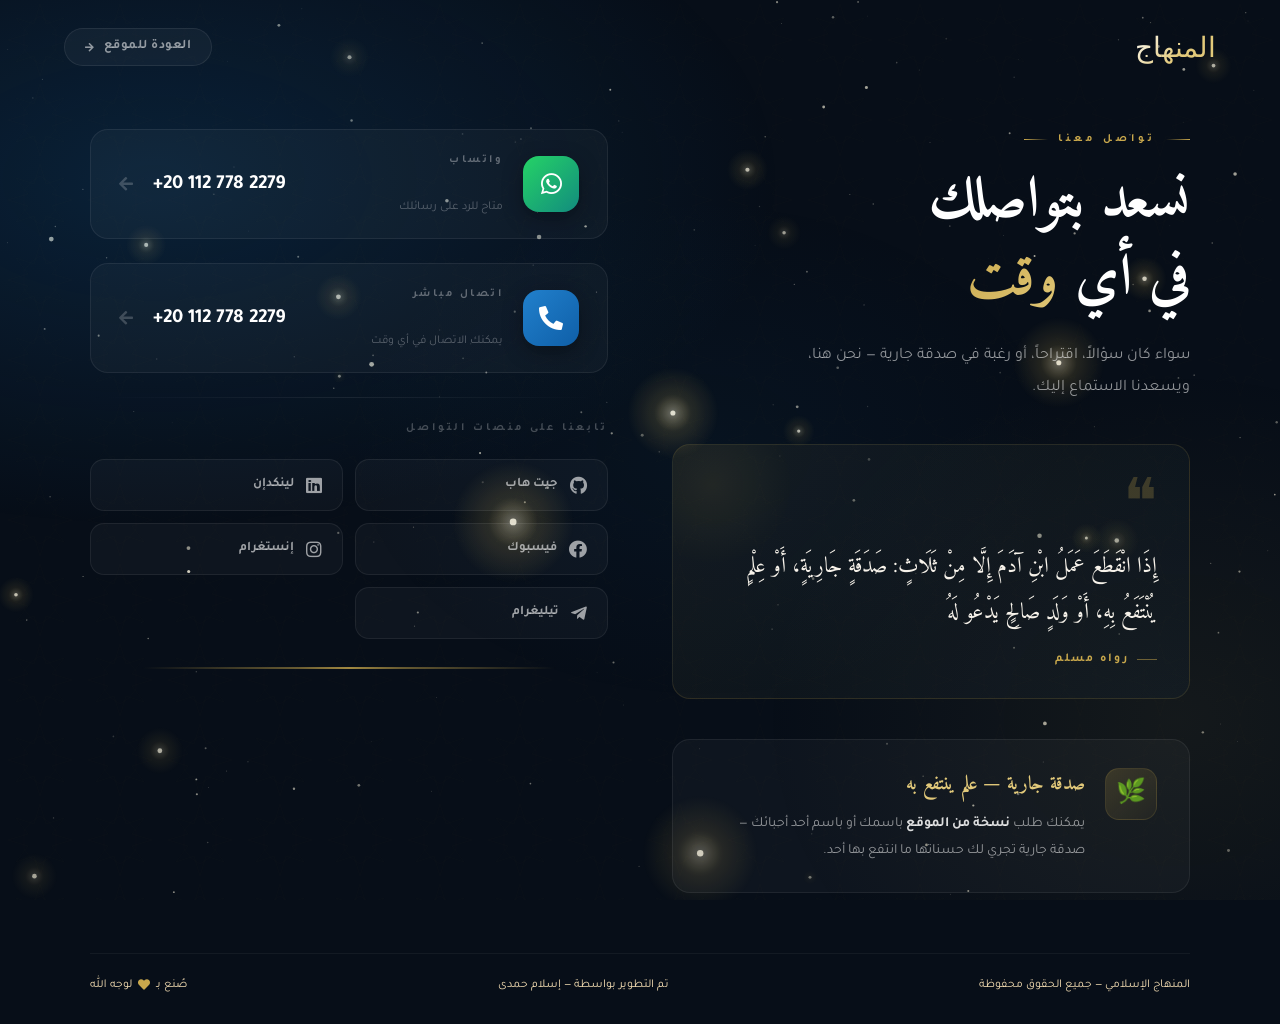
==== contact.html @ 3264b345 "create countact us bage p1" ====
<!DOCTYPE html>
<html lang="ar" dir="rtl">
  <head>
    <meta charset="UTF-8" />
    <meta name="viewport" content="width=device-width, initial-scale=1.0" />
    <title>تواصل معنا — المنهاج الإسلامي</title>
    <link
      rel="stylesheet"
      type="text/css"
      href="https://www.fontstatic.com/f=thuluth-decorated"
    />
    <link rel="preconnect" href="https://fonts.googleapis.com" />
    <link rel="preconnect" href="https://fonts.gstatic.com" crossorigin />
    <link
      href="https://fonts.googleapis.com/css2?family=Amiri:ital,wght@0,400;0,700;1,400&family=Tajawal:wght@300;400;500;700;900&display=swap"
      rel="stylesheet"
    />
    <link
      rel="stylesheet"
      href="https://cdnjs.cloudflare.com/ajax/libs/font-awesome/5.15.2/css/all.min.css"
    />
    <style>
      :root {
        --navy: #070e18;
        --navy2: #0d1a28;
        --navy3: #122035;
        --blue: #1565a8;
        --blue-lt: #1e80d4;
        --gold: #c9a84c;
        --gold-lt: #e2c97a;
        --gold-dim: rgba(201, 168, 76, 0.15);
        --gold-glow: rgba(201, 168, 76, 0.35);
        --white: #f7f2ea;
        --radius: 18px;
        --tr: 0.35s cubic-bezier(0.4, 0, 0.2, 1);
      }

      *,
      *::before,
      *::after {
        margin: 0;
        padding: 0;
        box-sizing: border-box;
      }
      html {
        scroll-behavior: smooth;
      }

      body {
        font-family: "Tajawal", sans-serif;
        background: var(--navy);
        color: var(--white);
        min-height: 100vh;
        overflow-x: hidden;
      }

      /* ━━━━━━━━━━ BACKGROUND LAYERS ━━━━━━━━━━ */
      #c-stars {
        position: fixed;
        inset: 0;
        z-index: 0;
        pointer-events: none;
      }

      .bg-mesh {
        position: fixed;
        inset: 0;
        z-index: 1;
        pointer-events: none;
        background: radial-gradient(
            ellipse 70% 55% at 12% 20%,
            rgba(21, 101, 168, 0.22) 0%,
            transparent 70%
          ),
          radial-gradient(
            ellipse 50% 60% at 92% 80%,
            rgba(201, 168, 76, 0.07) 0%,
            transparent 65%
          ),
          radial-gradient(
            ellipse 40% 40% at 55% 50%,
            rgba(21, 101, 168, 0.06) 0%,
            transparent 70%
          );
      }

      /* Islamic geometric SVG pattern */
      .bg-pattern {
        position: fixed;
        inset: 0;
        z-index: 1;
        pointer-events: none;
        opacity: 0.028;
        background-image: url("data:image/svg+xml,%3Csvg xmlns='http://www.w3.org/2000/svg' width='80' height='80' viewBox='0 0 80 80'%3E%3Cg fill='none' stroke='%23c9a84c' stroke-width='0.6'%3E%3Cpolygon points='40,4 46,24 64,18 52,34 72,40 52,46 64,62 46,56 40,76 34,56 16,62 28,46 8,40 28,34 16,18 34,24'/%3E%3Cpolygon points='40,16 49,22 56,31 56,49 49,58 40,64 31,58 24,49 24,31 31,22'/%3E%3C/g%3E%3C/svg%3E");
        background-size: 80px 80px;
      }

      /* ━━━━━━━━━━ LAYOUT ━━━━━━━━━━ */
      .page {
        position: relative;
        z-index: 2;
        min-height: 100vh;
        display: grid;
        grid-template-rows: auto 1fr auto;
        padding: 0 clamp(20px, 5vw, 80px);
      }

      /* ━━━━━━━━━━ NAV BAR ━━━━━━━━━━ */
      .c-nav {
        display: flex;
        align-items: center;
        justify-content: space-between;
        padding: 28px 0 0;
        animation: fadeDown 0.8s both;
      }
      .c-nav-logo {
        font-family: "thuluth-decorated", serif;
        font-size: 28px;
        background: linear-gradient(135deg, #fff 0%, var(--gold-lt) 60%);
        -webkit-background-clip: text;
        background-clip: text;
        -webkit-text-fill-color: transparent;
      }
      .back-link {
        display: inline-flex;
        align-items: center;
        gap: 9px;
        color: rgba(255, 255, 255, 0.55);
        font-size: 13px;
        font-weight: 700;
        text-decoration: none;
        transition: var(--tr);
        background: rgba(255, 255, 255, 0.04);
        backdrop-filter: blur(10px);
        border: 1px solid rgba(255, 255, 255, 0.08);
        border-radius: 40px;
        padding: 10px 20px;
        letter-spacing: 0.5px;
      }
      .back-link:hover {
        color: var(--gold-lt);
        border-color: var(--gold-dim);
        background: rgba(201, 168, 76, 0.06);
      }
      .back-link i {
        font-size: 10px;
        transition: transform 0.3s;
      }
      .back-link:hover i {
        transform: translateX(3px);
      }

      /* ━━━━━━━━━━ MAIN CONTENT ━━━━━━━━━━ */
      .c-main {
        display: grid;
        grid-template-columns: 1fr 1fr;
        gap: clamp(32px, 5vw, 72px);
        align-items: start;
        padding: clamp(40px, 7vh, 80px) 0 60px;
        max-width: 1100px;
        margin: 0 auto;
        width: 100%;
      }

      /* ── LEFT PANEL ── */
      .c-left {
        display: flex;
        flex-direction: column;
        gap: 40px;
      }

      .c-hero {
        animation: fadeRight 0.9s 0.1s both;
      }
      .c-eyebrow {
        display: inline-flex;
        align-items: center;
        gap: 10px;
        margin-bottom: 18px;
      }
      .c-eyebrow::before,
      .c-eyebrow::after {
        content: "";
        display: block;
        height: 1px;
        width: 24px;
        background: linear-gradient(90deg, transparent, var(--gold));
      }
      .c-eyebrow::after {
        background: linear-gradient(270deg, transparent, var(--gold));
      }
      .c-eyebrow span {
        font-size: 11px;
        font-weight: 700;
        letter-spacing: 4px;
        text-transform: uppercase;
        color: var(--gold);
      }
      .c-title {
        font-family: "Amiri", serif;
        font-size: clamp(34px, 4.5vw, 58px);
        line-height: 1.35;
        font-weight: 700;
        color: #fff;
        margin-bottom: 20px;
      }
      .c-title em {
        font-style: normal;
        background: linear-gradient(
          135deg,
          var(--gold) 0%,
          var(--gold-lt) 100%
        );
        -webkit-background-clip: text;
        background-clip: text;
        -webkit-text-fill-color: transparent;
      }
      .c-subtitle {
        font-size: 16px;
        line-height: 2;
        color: rgba(255, 255, 255, 0.55);
        max-width: 420px;
      }

      /* Hadith card */
      .hadith-card {
        background: linear-gradient(
          135deg,
          rgba(201, 168, 76, 0.07) 0%,
          rgba(21, 101, 168, 0.05) 100%
        );
        border: 1px solid var(--gold-dim);
        border-radius: var(--radius);
        padding: 32px;
        position: relative;
        overflow: hidden;
        animation: fadeRight 0.9s 0.25s both;
      }
      .hadith-card::before {
        content: "";
        position: absolute;
        top: -40px;
        left: -40px;
        width: 160px;
        height: 160px;
        border-radius: 50%;
        background: radial-gradient(
          circle,
          rgba(201, 168, 76, 0.08) 0%,
          transparent 70%
        );
        pointer-events: none;
      }
      .hadith-mark {
        font-family: serif;
        font-size: 64px;
        line-height: 0.8;
        color: var(--gold);
        opacity: 0.25;
        margin-bottom: 16px;
        display: block;
      }
      .hadith-text {
        font-family: "Amiri", serif;
        font-size: clamp(17px, 2.2vw, 22px);
        line-height: 2.1;
        color: var(--white);
        margin-bottom: 16px;
      }
      .hadith-sanad {
        font-size: 12px;
        font-weight: 700;
        letter-spacing: 2px;
        color: var(--gold);
        text-transform: uppercase;
        display: flex;
        align-items: center;
        gap: 8px;
      }
      .hadith-sanad::before {
        content: "";
        display: block;
        height: 1px;
        width: 20px;
        background: var(--gold);
        opacity: 0.5;
      }

      /* Sadaqa block */
      .sadaqa-card {
        border-radius: var(--radius);
        border: 1px solid rgba(255, 255, 255, 0.07);
        background: rgba(255, 255, 255, 0.03);
        padding: 28px 32px;
        display: flex;
        gap: 20px;
        align-items: flex-start;
        animation: fadeRight 0.9s 0.38s both;
        transition: var(--tr);
      }
      .sadaqa-card:hover {
        border-color: var(--gold-dim);
        background: rgba(201, 168, 76, 0.04);
      }
      .sadaqa-icon-wrap {
        width: 52px;
        height: 52px;
        flex-shrink: 0;
        border-radius: 14px;
        background: linear-gradient(
          135deg,
          rgba(201, 168, 76, 0.2),
          rgba(201, 168, 76, 0.06)
        );
        border: 1px solid var(--gold-dim);
        display: flex;
        align-items: center;
        justify-content: center;
        font-size: 24px;
      }
      .sadaqa-info h3 {
        font-family: "Amiri", serif;
        font-size: 19px;
        color: var(--gold-lt);
        margin-bottom: 10px;
        font-weight: 700;
      }
      .sadaqa-info p {
        font-size: 14px;
        line-height: 1.9;
        color: rgba(255, 255, 255, 0.55);
      }
      .sadaqa-info strong {
        color: rgba(255, 255, 255, 0.85);
      }

      /* ── RIGHT PANEL ── */
      .c-right {
        display: flex;
        flex-direction: column;
        gap: 24px;
      }

      /* Contact cards */
      .contact-card {
        display: flex;
        align-items: center;
        gap: 20px;
        padding: 24px 28px;
        border-radius: var(--radius);
        text-decoration: none;
        color: inherit;
        border: 1px solid rgba(255, 255, 255, 0.07);
        background: rgba(255, 255, 255, 0.03);
        transition: var(--tr);
        position: relative;
        overflow: hidden;
      }
      .contact-card::after {
        content: "";
        position: absolute;
        inset: 0;
        background: linear-gradient(
          135deg,
          var(--card-accent, rgba(201, 168, 76, 0)) 0%,
          transparent 100%
        );
        opacity: 0;
        transition: opacity 0.4s;
      }
      .contact-card:hover {
        transform: translateX(-6px);
      }
      .contact-card:hover::after {
        opacity: 1;
      }

      .contact-card.wa {
        --card-accent: rgba(37, 211, 102, 0.06);
        animation: fadeLeft 0.9s 0.15s both;
      }
      .contact-card.wa:hover {
        border-color: rgba(37, 211, 102, 0.35);
        box-shadow: 0 12px 40px rgba(37, 211, 102, 0.12),
          inset 0 1px 0 rgba(37, 211, 102, 0.08);
      }
      .contact-card.ph {
        --card-accent: rgba(21, 101, 168, 0.06);
        animation: fadeLeft 0.9s 0.25s both;
      }
      .contact-card.ph:hover {
        border-color: rgba(21, 101, 168, 0.4);
        box-shadow: 0 12px 40px rgba(21, 101, 168, 0.18),
          inset 0 1px 0 rgba(21, 101, 168, 0.1);
      }

      .cc-icon {
        width: 56px;
        height: 56px;
        border-radius: 16px;
        flex-shrink: 0;
        display: flex;
        align-items: center;
        justify-content: center;
        font-size: 24px;
        color: #fff;
        box-shadow: 0 6px 20px rgba(0, 0, 0, 0.35);
        position: relative;
        z-index: 1;
      }
      .wa .cc-icon {
        background: linear-gradient(135deg, #25d366 0%, #128c7e 100%);
      }
      .ph .cc-icon {
        background: linear-gradient(135deg, #2180cc 0%, #0f5fa8 100%);
      }

      .cc-text {
        flex: 1;
        position: relative;
        z-index: 1;
      }
      .cc-label {
        font-size: 11px;
        font-weight: 700;
        letter-spacing: 2.5px;
        color: rgba(255, 255, 255, 0.35);
        text-transform: uppercase;
        margin-bottom: 6px;
      }
      .cc-value {
        font-size: 20px;
        font-weight: 700;
        color: #fff;
        direction: ltr;
        font-family: "Tajawal", sans-serif;
      }
      .cc-sub {
        font-size: 12px;
        color: rgba(255, 255, 255, 0.3);
        margin-top: 3px;
      }
      .cc-arrow {
        color: rgba(255, 255, 255, 0.2);
        font-size: 16px;
        flex-shrink: 0;
        position: relative;
        z-index: 1;
        transition: transform 0.3s, color 0.3s;
      }
      .contact-card:hover .cc-arrow {
        color: rgba(255, 255, 255, 0.6);
        transform: translateX(-4px);
      }

      /* Divider */
      .c-divider {
        height: 1px;
        width: 100%;
        background: linear-gradient(
          90deg,
          transparent,
          rgba(255, 255, 255, 0.08),
          transparent
        );
        animation: fadeLeft 0.9s 0.35s both;
      }

      /* Section label */
      .section-label {
        font-size: 11px;
        font-weight: 700;
        letter-spacing: 3px;
        color: rgba(255, 255, 255, 0.25);
        text-transform: uppercase;
        animation: fadeLeft 0.9s 0.38s both;
      }

      /* Social grid */
      .social-grid {
        display: grid;
        grid-template-columns: 1fr 1fr;
        gap: 12px;
      }
      .soc-btn {
        display: flex;
        align-items: center;
        gap: 12px;
        padding: 16px 20px;
        border-radius: 14px;
        border: 1px solid rgba(255, 255, 255, 0.07);
        color: rgba(255, 255, 255, 0.6);
        text-decoration: none;
        font-size: 14px;
        font-weight: 700;
        transition: var(--tr);
        background: rgba(255, 255, 255, 0.03);
        position: relative;
        overflow: hidden;
      }
      .soc-btn i {
        font-size: 18px;
        flex-shrink: 0;
      }
      .soc-btn span {
        font-size: 13px;
      }
      .soc-btn::before {
        content: "";
        position: absolute;
        inset: 0;
        background: var(--soc-color, transparent);
        opacity: 0;
        transition: opacity 0.35s;
      }
      .soc-btn:hover {
        transform: translateY(-3px);
        color: #fff;
      }
      .soc-btn:hover::before {
        opacity: 0.07;
      }

      .soc-btn.fb {
        --soc-color: #1877f2;
        animation: fadeLeft 0.9s 0.42s both;
      }
      .soc-btn.ig {
        --soc-color: #e1306c;
        animation: fadeLeft 0.9s 0.48s both;
      }
      .soc-btn.li {
        --soc-color: #0a66c2;
        animation: fadeLeft 0.9s 0.54s both;
      }
      .soc-btn.tg {
        --soc-color: #26a5e4;
        animation: fadeLeft 0.9s 0.6s both;
      }
      .soc-btn.tw {
        --soc-color: #1da1f2;
        animation: fadeLeft 0.9s 0.66s both;
      }

      .soc-btn.fb:hover {
        border-color: rgba(24, 119, 242, 0.4);
        box-shadow: 0 8px 28px rgba(24, 119, 242, 0.15);
      }
      .soc-btn.ig:hover {
        border-color: rgba(225, 48, 108, 0.4);
        box-shadow: 0 8px 28px rgba(225, 48, 108, 0.15);
      }
      .soc-btn.li:hover {
        border-color: rgba(10, 102, 194, 0.4);
        box-shadow: 0 8px 28px rgba(10, 102, 194, 0.15);
      }
      .soc-btn.tg:hover {
        border-color: rgba(38, 165, 228, 0.4);
        box-shadow: 0 8px 28px rgba(38, 165, 228, 0.15);
      }
      .soc-btn.tw:hover {
        border-color: rgba(29, 161, 242, 0.4);
        box-shadow: 0 8px 28px rgba(29, 161, 242, 0.15);
      }

      /* Glowing gold divider accent */
      .gold-line {
        height: 2px;
        width: 100%;
        margin: 4px 0;
        background: linear-gradient(
          90deg,
          transparent 0%,
          rgba(201, 168, 76, 0) 10%,
          rgba(201, 168, 76, 0.5) 40%,
          rgba(201, 168, 76, 0.8) 50%,
          rgba(201, 168, 76, 0.5) 60%,
          rgba(201, 168, 76, 0) 90%,
          transparent 100%
        );
        animation: fadeLeft 0.9s 0.72s both;
      }

      /* ━━━━━━━━━━ FOOTER ━━━━━━━━━━ */
      .c-foot {
        padding: 24px 0 32px;
        display: flex;
        align-items: center;
        justify-content: space-between;
        border-top: 1px solid rgba(255, 255, 255, 0.05);
        max-width: 1100px;
        margin: 0 auto;
        width: 100%;
        animation: fadeUp 0.8s 0.8s both;
        flex-wrap: wrap;
        gap: 12px;
      }
      .c-cr {
        font-size: 12px;
        color: rgba(255, 255, 255, 0.18);
      }
      .c-made {
        font-size: 12px;
        color: rgba(255, 255, 255, 0.18);
        display: flex;
        align-items: center;
        gap: 6px;
      }
      .c-made i {
        color: var(--gold);
        animation: heartbeat 2s ease-in-out infinite;
      }
      @keyframes heartbeat {
        0%,
        100% {
          transform: scale(1);
        }
        50% {
          transform: scale(1.3);
        }
      }

      /* ━━━━━━━━━━ ANIMATIONS ━━━━━━━━━━ */
      @keyframes fadeUp {
        from {
          opacity: 0;
          transform: translateY(28px);
        }
        to {
          opacity: 1;
          transform: translateY(0);
        }
      }
      @keyframes fadeDown {
        from {
          opacity: 0;
          transform: translateY(-20px);
        }
        to {
          opacity: 1;
          transform: translateY(0);
        }
      }
      @keyframes fadeRight {
        from {
          opacity: 0;
          transform: translateX(-28px);
        }
        to {
          opacity: 1;
          transform: translateX(0);
        }
      }
      @keyframes fadeLeft {
        from {
          opacity: 0;
          transform: translateX(28px);
        }
        to {
          opacity: 1;
          transform: translateX(0);
        }
      }

      /* ━━━━━━━━━━ RESPONSIVE ━━━━━━━━━━ */
      @media (max-width: 860px) {
        .c-main {
          grid-template-columns: 1fr;
          gap: 40px;
        }
        .c-right {
          order: -1;
        }
      }
      @media (max-width: 520px) {
        .social-grid {
          grid-template-columns: 1fr;
        }
        .c-title {
          font-size: 32px;
        }
        .contact-card {
          padding: 18px 20px;
        }
        .cc-value {
          font-size: 17px;
        }
      }
    </style>
  </head>
  <body>
    <canvas id="c-stars"></canvas>
    <div class="bg-mesh"></div>
    <div class="bg-pattern"></div>

    <div class="page">
      <!-- NAV -->
      <nav class="c-nav">
        <div class="c-nav-logo">المنهاج</div>
        <a href="index.html" class="back-link">
          العودة للموقع <i class="fas fa-arrow-right"></i>
        </a>
      </nav>

      <!-- MAIN GRID -->
      <main class="c-main">
        <!-- LEFT: Hero + Hadith + Sadaqa -->
        <div class="c-left">
          <div class="c-hero">
            <div class="c-eyebrow"><span>تواصل معنا</span></div>
            <h1 class="c-title">
              نسعد بتواصلك<br />
              في أي <em>وقت</em>
            </h1>
            <p class="c-subtitle">
              سواء كان سؤالاً، اقتراحاً، أو رغبة في صدقة جارية — نحن هنا،
              ويسعدنا الاستماع إليك.
            </p>
          </div>

          <div class="hadith-card">
            <span class="hadith-mark">❝</span>
            <p class="hadith-text">
              إِذَا انْقَطَعَ عَمَلُ ابْنِ آدَمَ إِلَّا مِنْ ثَلَاثٍ: صَدَقَةٍ
              جَارِيَةٍ، أَوْ عِلْمٍ يُنْتَفَعُ بِهِ، أَوْ وَلَدٍ صَالِحٍ
              يَدْعُو لَهُ
            </p>
            <div class="hadith-sanad">رواه مسلم</div>
          </div>

          <div class="sadaqa-card">
            <div class="sadaqa-icon-wrap">🌿</div>
            <div class="sadaqa-info">
              <h3>صدقة جارية — علم ينتفع به</h3>
              <p>
                يمكنك طلب <strong>نسخة من الموقع</strong> باسمك أو باسم أحد
                أحبائك — صدقة جارية تجري لك حسناتها ما انتفع بها أحد.
              </p>
            </div>
          </div>
        </div>

        <!-- RIGHT: Contact + Social -->
        <div class="c-right">
          <a
            href="https://wa.me/201127782279"
            target="_blank"
            class="contact-card wa"
          >
            <div class="cc-icon"><i class="fab fa-whatsapp"></i></div>
            <div class="cc-text">
              <div class="cc-label">واتساب</div>
              <div class="cc-value" dir="ltr">+20 112 778 2279</div>
              <div class="cc-sub">متاح للرد على رسائلك</div>
            </div>
            <i class="fas fa-arrow-left cc-arrow"></i>
          </a>

          <a href="tel:+201127782279" class="contact-card ph">
            <div class="cc-icon"><i class="fas fa-phone-alt"></i></div>
            <div class="cc-text">
              <div class="cc-label">اتصال مباشر</div>
              <div class="cc-value" dir="ltr">+20 112 778 2279</div>
              <div class="cc-sub">يمكنك الاتصال في أي وقت</div>
            </div>
            <i class="fas fa-arrow-left cc-arrow"></i>
          </a>

          <div class="c-divider"></div>
          <div class="section-label">تابعنا على منصات التواصل</div>

          <div class="social-grid">
            <a href="#" target="_blank" class="soc-btn tw">
              <i class="fab fa-github"></i><span>جيت هاب</span>
            </a>

            <a
              href="https://www.linkedin.com/"
              target="_blank"
              class="soc-btn li"
            >
              <i class="fab fa-linkedin"></i><span>لينكدإن</span>
            </a>

            <a
              href="https://www.facebook.com/"
              target="_blank"
              class="soc-btn fb"
            >
              <i class="fab fa-facebook"></i><span>فيسبوك</span>
            </a>

            <a
              href="https://www.instagram.com/"
              target="_blank"
              class="soc-btn ig"
            >
              <i class="fab fa-instagram"></i><span>إنستغرام</span>
            </a>
            
            <a
              href="https://t.me/"
              target="_blank"
              class="soc-btn tg"
            >
              <i class="fab fa-telegram-plane"></i><span>تيليغرام</span>
            </a>
            
            <!-- <a href="#" target="_blank" class="soc-btn tw">
              <i class="fab fa-twitter"></i><span>تويتر</span>
            </a> -->
          </div>

          <div class="gold-line"></div>
        </div>
      </main>

      <!-- FOOTER -->
      <footer class="c-foot">
        <span class="c-cr" style="color: wheat;">المنهاج الإسلامي — جميع الحقوق محفوظة</span>
        <span class="c-cr"  style="color: wheat;">تم التطوير بواسطة — إسلام حمدى  </span>
        <span class="c-made"  style="color: wheat;"
          >صُنع بـ <i class="fas fa-heart"></i> لوجه الله</span
        >
      </footer>
    </div>
    <!-- /page -->

    <script>
      /* ── Star field ── */
      (function () {
        const cv = document.getElementById("c-stars");
        const ctx = cv.getContext("2d");
        let W,
          H,
          af,
          t0 = performance.now();
        const TIERS = [
          {
            w: 55,
            rMin: 0.4,
            rMax: 0.9,
            oMin: 0.12,
            oMax: 0.45,
            glow: 0,
            gc: 0,
          },
          {
            w: 30,
            rMin: 0.9,
            rMax: 1.5,
            oMin: 0.3,
            oMax: 0.7,
            glow: 5,
            gc: 0.07,
          },
          {
            w: 12,
            rMin: 1.5,
            rMax: 2.4,
            oMin: 0.55,
            oMax: 0.88,
            glow: 10,
            gc: 0.4,
          },
          { w: 3, rMin: 2.4, rMax: 3.6, oMin: 0.75, oMax: 1, glow: 18, gc: 1 },
        ];
        const pool = [];
        TIERS.forEach((t, i) => {
          for (let j = 0; j < t.w; j++) pool.push(i);
        });
        let sv = 998317;
        const rnd = () => {
          sv = (sv * 16807) % 2147483647;
          return (sv - 1) / 2147483646;
        };
        const stars = Array.from({ length: 200 }, () => {
          const T = TIERS[pool[Math.floor(rnd() * pool.length)]];
          return {
            x: rnd(),
            y: Math.pow(rnd(), 1.3),
            r: T.rMin + rnd() * (T.rMax - T.rMin),
            o: T.oMin + rnd() * (T.oMax - T.oMin),
            gl: rnd() < T.gc,
            gr: T.glow,
            tw: rnd() < 0.14,
            to: rnd() * Math.PI * 2,
            ts: 0.4 + rnd() * 1.6,
          };
        });
        function resize() {
          W = cv.width = window.innerWidth;
          H = cv.height = window.innerHeight;
        }
        function draw(now) {
          const e = (now - t0) / 1e3;
          ctx.clearRect(0, 0, W, H);
          stars.forEach((s) => {
            let o = s.o;
            if (s.tw) o = Math.max(0.05, o + Math.sin(e * s.ts + s.to) * 0.22);
            const x = s.x * W,
              y = s.y * H;
            ctx.save();
            ctx.globalAlpha = o;
            if (s.gl) {
              const g = ctx.createRadialGradient(x, y, 0, x, y, s.gr * s.r);
              g.addColorStop(0, `rgba(220,210,180,${o * 0.55})`);
              g.addColorStop(0.4, `rgba(201,168,76,${o * 0.18})`);
              g.addColorStop(1, "rgba(201,168,76,0)");
              ctx.beginPath();
              ctx.arc(x, y, s.gr * s.r, 0, Math.PI * 2);
              ctx.fillStyle = g;
              ctx.fill();
            }
            ctx.beginPath();
            ctx.arc(x, y, s.r, 0, Math.PI * 2);
            ctx.fillStyle = "rgba(240,235,215,1)";
            ctx.fill();
            ctx.restore();
          });
          af = requestAnimationFrame(draw);
        }
        resize();
        af = requestAnimationFrame(draw);
        let rt;
        window.addEventListener("resize", () => {
          clearTimeout(rt);
          rt = setTimeout(resize, 120);
        });
      })();
    </script>
  </body>
</html>
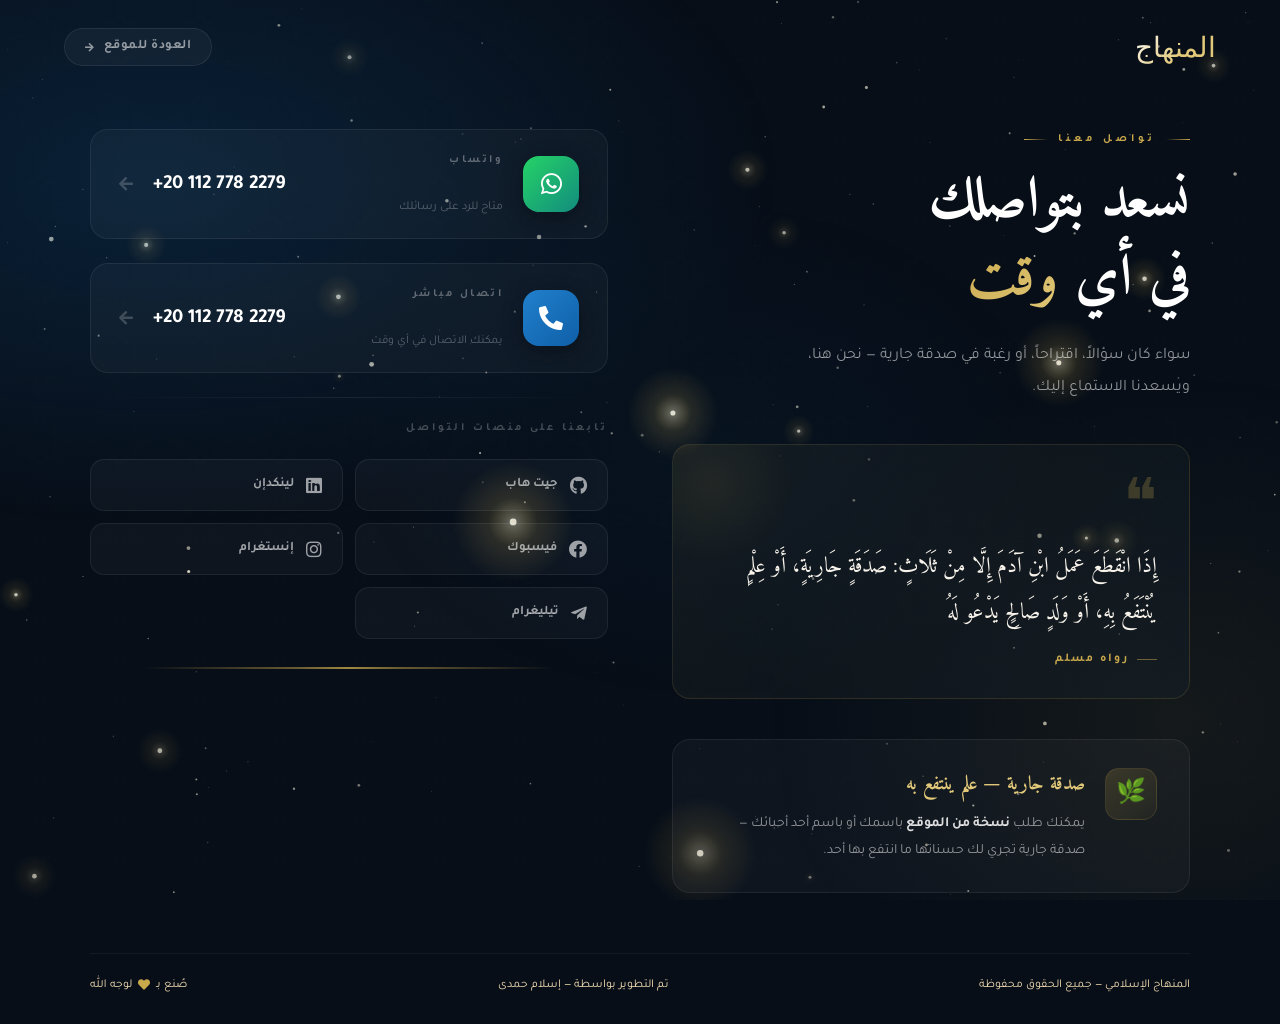
==== commit d5291833: "add accounts at social media at countacct us" ====
--- a/contact.html
+++ b/contact.html
@@ -770,12 +770,12 @@
           <div class="section-label">تابعنا على منصات التواصل</div>
 
           <div class="social-grid">
-            <a href="#" target="_blank" class="soc-btn tw">
+            <a href="https://github.com/Islam412" target="_blank" class="soc-btn tw">
               <i class="fab fa-github"></i><span>جيت هاب</span>
             </a>
 
             <a
-              href="https://www.linkedin.com/"
+              href="https://www.linkedin.com/in/islam-hamdy-62a94826b/"
               target="_blank"
               class="soc-btn li"
             >
@@ -783,7 +783,7 @@
             </a>
 
             <a
-              href="https://www.facebook.com/"
+              href="https://www.facebook.com/share/18FNTwewUN/"
               target="_blank"
               class="soc-btn fb"
             >
@@ -791,7 +791,7 @@
             </a>
 
             <a
-              href="https://www.instagram.com/"
+              href="https://www.instagram.com/islam_hamdy412?igsh=MWM2dnN6YnppNGsxeA=="
               target="_blank"
               class="soc-btn ig"
             >
@@ -799,7 +799,7 @@
             </a>
             
             <a
-              href="https://t.me/"
+              href="https://t.me/Esso412"
               target="_blank"
               class="soc-btn tg"
             >
